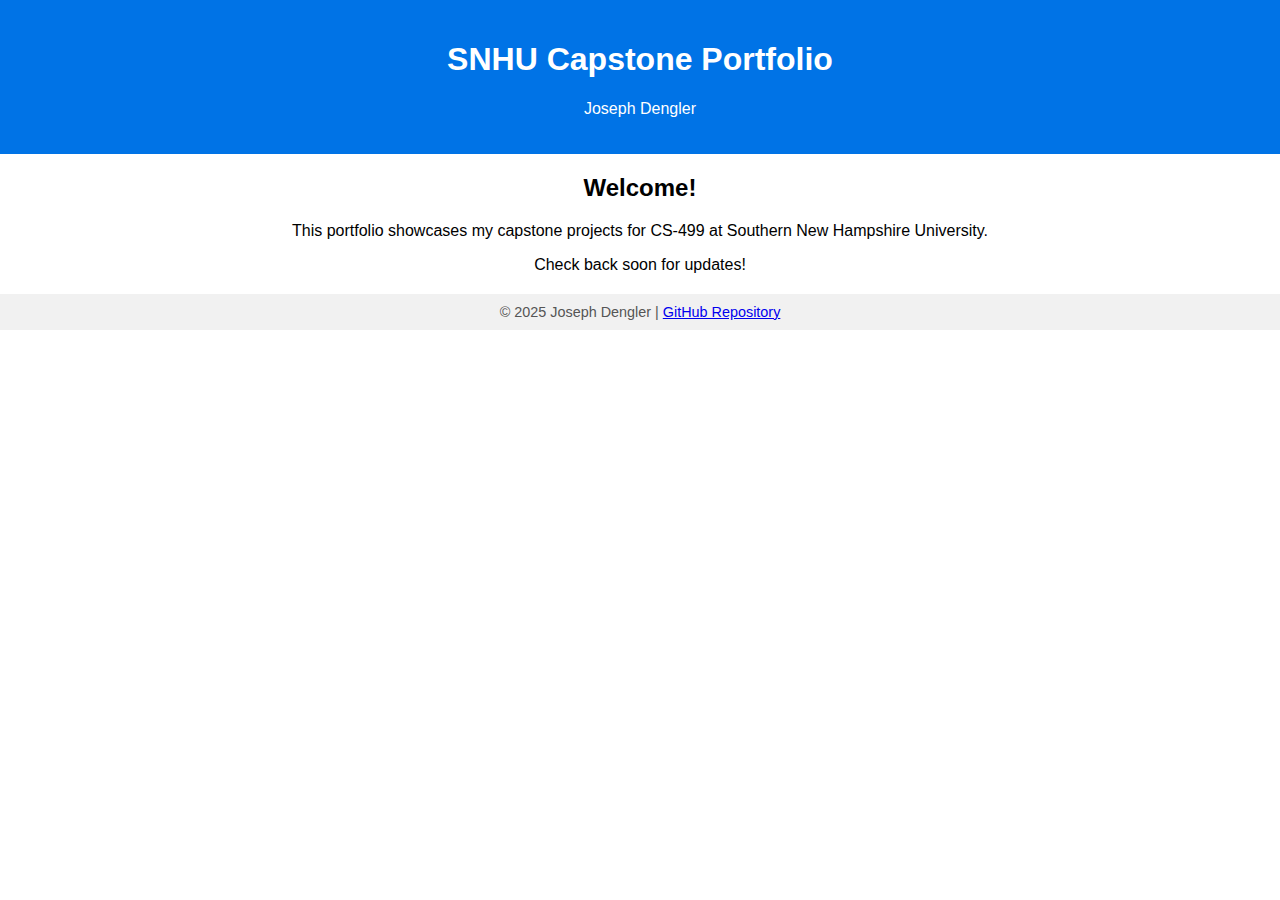
==== index.html @ 86db5633 "Create index.html" ====
<!DOCTYPE html>
<html lang="en">
<head>
  <meta charset="UTF-8">
  <meta name="viewport" content="width=device-width, initial-scale=1.0">
  <title>SNHU Capstone Portfolio</title>
  <style>
    body {
      font-family: Arial, sans-serif;
      text-align: center;
      margin: 0;
      padding: 0;
    }
    header {
      background-color: #0073e6;
      color: white;
      padding: 20px 0;
    }
    section {
      margin: 20px;
    }
    footer {
      background-color: #f1f1f1;
      padding: 10px 0;
      font-size: 0.9em;
      color: #555;
    }
  </style>
</head>
<body>
  <header>
    <h1>SNHU Capstone Portfolio</h1>
    <p>Joseph Dengler</p>
  </header>
  <section>
    <h2>Welcome!</h2>
    <p>This portfolio showcases my capstone projects for CS-499 at Southern New Hampshire University.</p>
    <p>Check back soon for updates!</p>
  </section>
  <footer>
    &copy; 2025 Joseph Dengler | <a href="https://github.com/JPDengler/SNHU-Capstone-Portfolio" target="_blank">GitHub Repository</a>
  </footer>
</body>
</html>
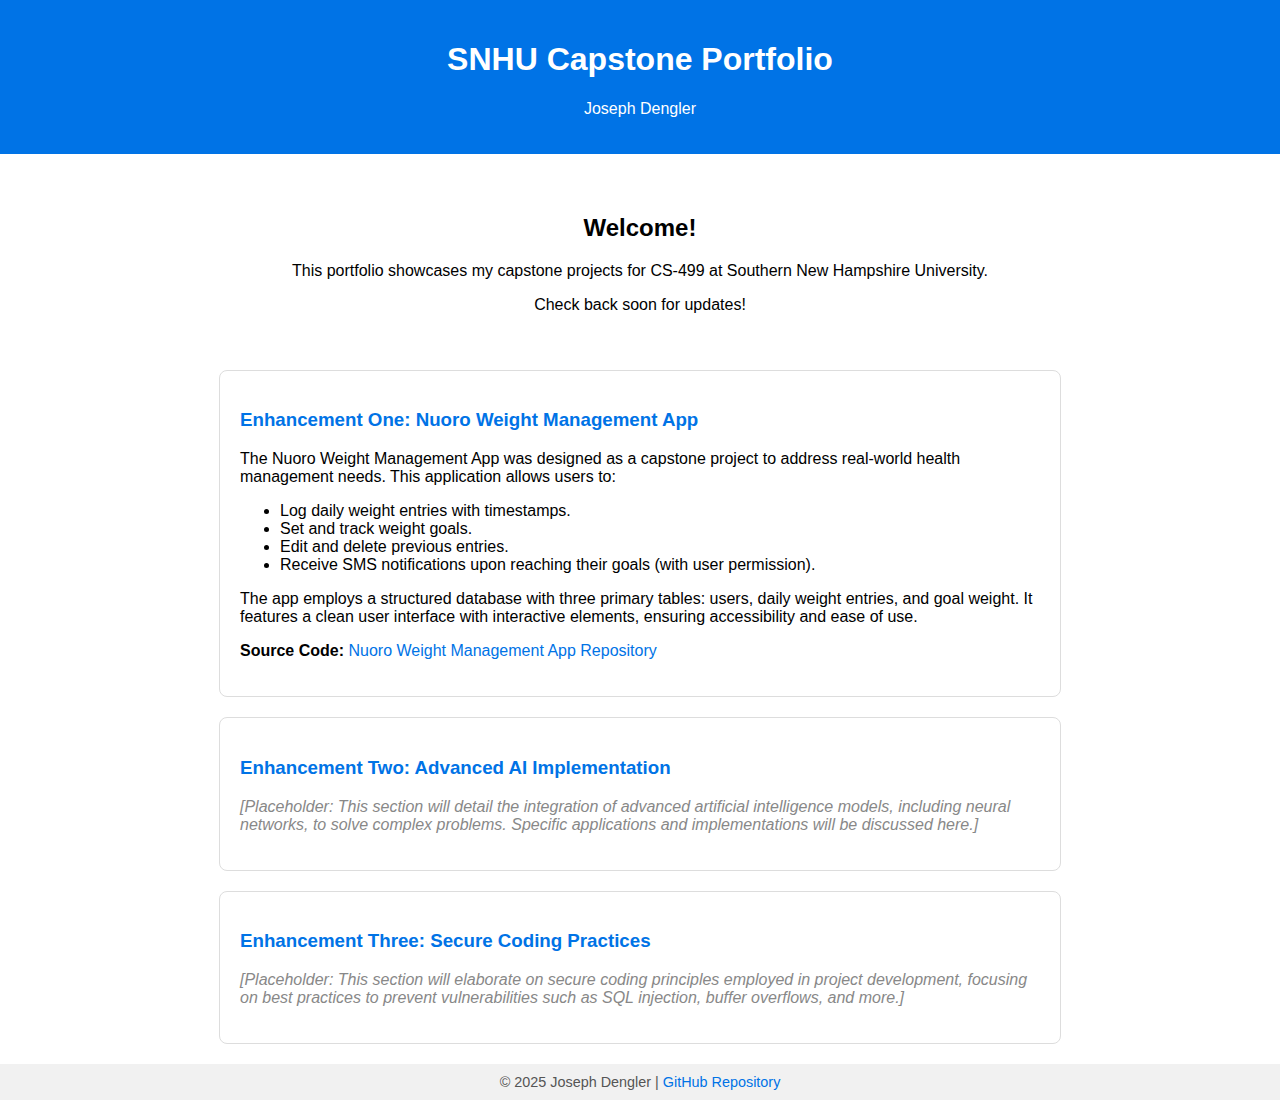
==== commit fe2c5bba: "Update index.html" ====
--- a/index.html
+++ b/index.html
@@ -18,12 +18,35 @@
     }
     section {
       margin: 20px;
+      padding: 20px;
     }
     footer {
       background-color: #f1f1f1;
       padding: 10px 0;
       font-size: 0.9em;
       color: #555;
+    }
+    .enhancement {
+      margin: 20px auto;
+      padding: 20px;
+      border: 1px solid #ddd;
+      border-radius: 8px;
+      max-width: 800px;
+      text-align: left;
+    }
+    .enhancement h3 {
+      color: #0073e6;
+    }
+    .placeholder {
+      color: #888;
+      font-style: italic;
+    }
+    a {
+      color: #0073e6;
+      text-decoration: none;
+    }
+    a:hover {
+      text-decoration: underline;
     }
   </style>
 </head>
@@ -37,6 +60,30 @@
     <p>This portfolio showcases my capstone projects for CS-499 at Southern New Hampshire University.</p>
     <p>Check back soon for updates!</p>
   </section>
+
+  <section class="enhancement">
+    <h3>Enhancement One: Nuoro Weight Management App</h3>
+    <p>The Nuoro Weight Management App was designed as a capstone project to address real-world health management needs. This application allows users to:</p>
+    <ul>
+      <li>Log daily weight entries with timestamps.</li>
+      <li>Set and track weight goals.</li>
+      <li>Edit and delete previous entries.</li>
+      <li>Receive SMS notifications upon reaching their goals (with user permission).</li>
+    </ul>
+    <p>The app employs a structured database with three primary tables: users, daily weight entries, and goal weight. It features a clean user interface with interactive elements, ensuring accessibility and ease of use. </p>
+    <p><strong>Source Code:</strong> <a href="https://github.com/JPDengler/Nuoro-Weight-Management-App" target="_blank">Nuoro Weight Management App Repository</a></p>
+  </section>
+
+  <section class="enhancement">
+    <h3>Enhancement Two: Advanced AI Implementation</h3>
+    <p class="placeholder">[Placeholder: This section will detail the integration of advanced artificial intelligence models, including neural networks, to solve complex problems. Specific applications and implementations will be discussed here.]</p>
+  </section>
+
+  <section class="enhancement">
+    <h3>Enhancement Three: Secure Coding Practices</h3>
+    <p class="placeholder">[Placeholder: This section will elaborate on secure coding principles employed in project development, focusing on best practices to prevent vulnerabilities such as SQL injection, buffer overflows, and more.]</p>
+  </section>
+
   <footer>
     &copy; 2025 Joseph Dengler | <a href="https://github.com/JPDengler/SNHU-Capstone-Portfolio" target="_blank">GitHub Repository</a>
   </footer>
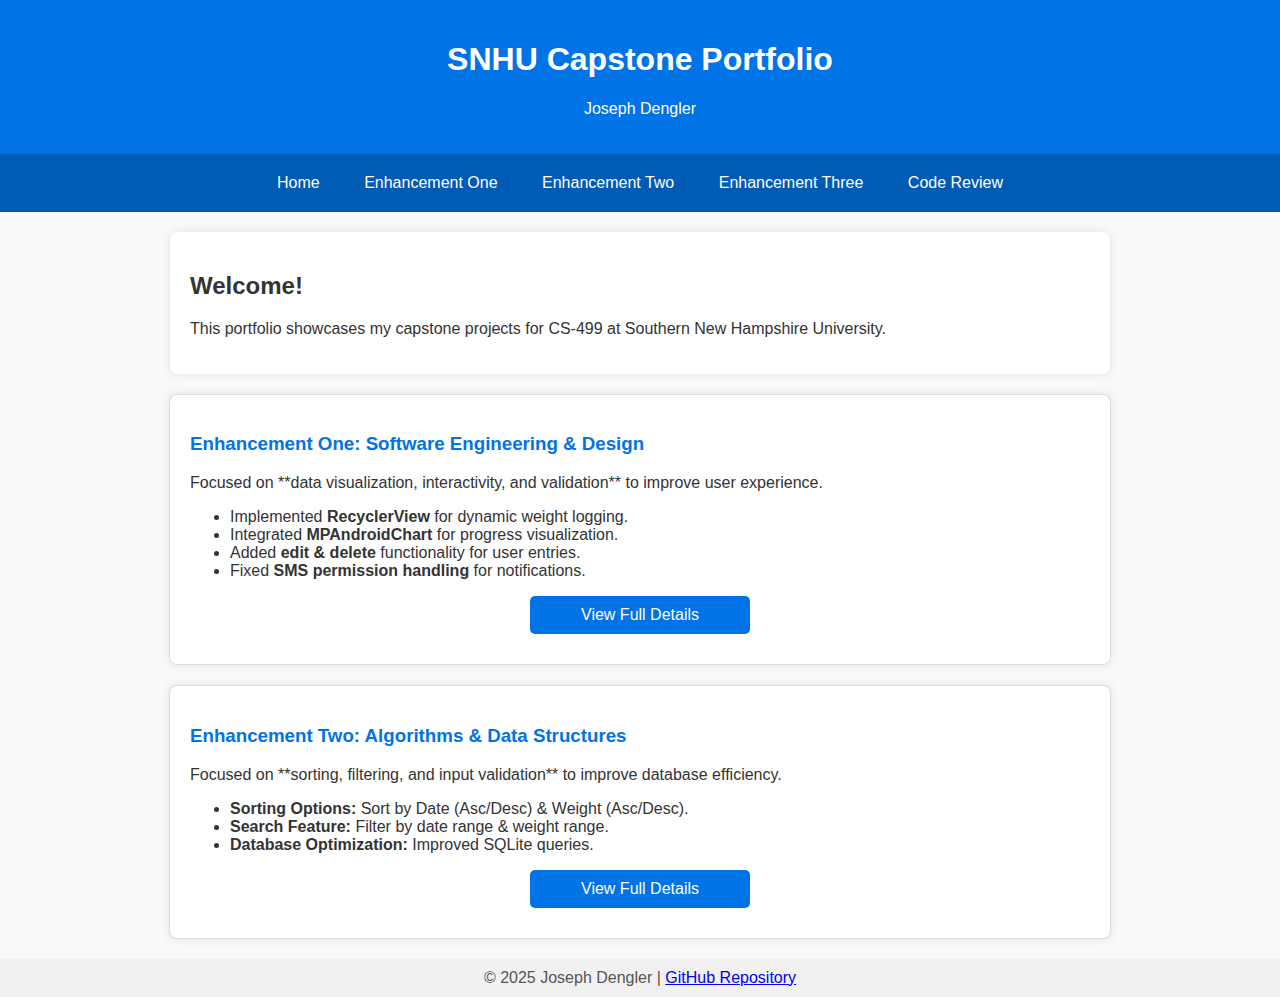
==== commit db0bc282: "Version 2, enhancement two and general improvements" ====
--- a/index.html
+++ b/index.html
@@ -1,91 +1,57 @@
 <!DOCTYPE html>
 <html lang="en">
 <head>
-  <meta charset="UTF-8">
-  <meta name="viewport" content="width=device-width, initial-scale=1.0">
-  <title>SNHU Capstone Portfolio</title>
-  <style>
-    body {
-      font-family: Arial, sans-serif;
-      text-align: center;
-      margin: 0;
-      padding: 0;
-    }
-    header {
-      background-color: #0073e6;
-      color: white;
-      padding: 20px 0;
-    }
-    section {
-      margin: 20px;
-      padding: 20px;
-    }
-    footer {
-      background-color: #f1f1f1;
-      padding: 10px 0;
-      font-size: 0.9em;
-      color: #555;
-    }
-    .enhancement {
-      margin: 20px auto;
-      padding: 20px;
-      border: 1px solid #ddd;
-      border-radius: 8px;
-      max-width: 800px;
-      text-align: left;
-    }
-    .enhancement h3 {
-      color: #0073e6;
-    }
-    .placeholder {
-      color: #888;
-      font-style: italic;
-    }
-    a {
-      color: #0073e6;
-      text-decoration: none;
-    }
-    a:hover {
-      text-decoration: underline;
-    }
-  </style>
+    <meta charset="UTF-8">
+    <meta name="viewport" content="width=device-width, initial-scale=1.0">
+    <title>SNHU Capstone Portfolio</title>
+    <link rel="stylesheet" href="styles.css">
 </head>
 <body>
-  <header>
+
+<header>
     <h1>SNHU Capstone Portfolio</h1>
     <p>Joseph Dengler</p>
-  </header>
-  <section>
+</header>
+
+<nav>
+    <a href="index.html">Home</a>
+    <a href="enhancement-one.html">Enhancement One</a>
+    <a href="enhancement-two.html">Enhancement Two</a>
+    <a href="enhancement-three.html">Enhancement Three</a>
+    <a href="code-review.html">Code Review</a>
+</nav>
+
+<section>
     <h2>Welcome!</h2>
     <p>This portfolio showcases my capstone projects for CS-499 at Southern New Hampshire University.</p>
-    <p>Check back soon for updates!</p>
-  </section>
+</section>
 
-  <section class="enhancement">
-    <h3>Enhancement One: Nuoro Weight Management App</h3>
-    <p>The Nuoro Weight Management App was designed as a capstone project to address real-world health management needs. This application allows users to:</p>
+<section class="enhancement">
+    <h3>Enhancement One: Software Engineering & Design</h3>
+    <p>Focused on **data visualization, interactivity, and validation** to improve user experience.</p>
     <ul>
-      <li>Log daily weight entries with timestamps.</li>
-      <li>Set and track weight goals.</li>
-      <li>Edit and delete previous entries.</li>
-      <li>Receive SMS notifications upon reaching their goals (with user permission).</li>
+        <li>Implemented <strong>RecyclerView</strong> for dynamic weight logging.</li>
+        <li>Integrated <strong>MPAndroidChart</strong> for progress visualization.</li>
+        <li>Added <strong>edit & delete</strong> functionality for user entries.</li>
+        <li>Fixed <strong>SMS permission handling</strong> for notifications.</li>
     </ul>
-    <p>The app employs a structured database with three primary tables: users, daily weight entries, and goal weight. It features a clean user interface with interactive elements, ensuring accessibility and ease of use. </p>
-    <p><strong>Source Code:</strong> <a href="https://github.com/JPDengler/Nuoro-Weight-Management-App" target="_blank">Nuoro Weight Management App Repository</a></p>
-  </section>
+    <a href="enhancement-one.html" class="button">View Full Details</a>
+</section>
 
-  <section class="enhancement">
-    <h3>Enhancement Two: Advanced AI Implementation</h3>
-    <p class="placeholder">[Placeholder: This section will detail the integration of advanced artificial intelligence models, including neural networks, to solve complex problems. Specific applications and implementations will be discussed here.]</p>
-  </section>
+<section class="enhancement">
+    <h3>Enhancement Two: Algorithms & Data Structures</h3>
+    <p>Focused on **sorting, filtering, and input validation** to improve database efficiency.</p>
+    <ul>
+        <li><strong>Sorting Options:</strong> Sort by Date (Asc/Desc) & Weight (Asc/Desc).</li>
+        <li><strong>Search Feature:</strong> Filter by date range & weight range.</li>
+        <li><strong>Database Optimization:</strong> Improved SQLite queries.</li>
+    </ul>
+    <a href="enhancement-two.html" class="button">View Full Details</a>
+</section>
 
-  <section class="enhancement">
-    <h3>Enhancement Three: Secure Coding Practices</h3>
-    <p class="placeholder">[Placeholder: This section will elaborate on secure coding principles employed in project development, focusing on best practices to prevent vulnerabilities such as SQL injection, buffer overflows, and more.]</p>
-  </section>
+<footer>
+    &copy; 2025 Joseph Dengler | <a href="https://github.com/JPDengler/SNHU-Capstone-Portfolio" target="_blank">GitHub Repository</a>
+</footer>
 
-  <footer>
-    &copy; 2025 Joseph Dengler | <a href="https://github.com/JPDengler/SNHU-Capstone-Portfolio" target="_blank">GitHub Repository</a>
-  </footer>
 </body>
 </html>
--- a/styles.css
+++ b/styles.css
@@ -0,0 +1,82 @@
+/* General Styling */
+body {
+    font-family: Arial, sans-serif;
+    margin: 0;
+    padding: 0;
+    background-color: #f8f9fa;
+    color: #333;
+}
+
+/* Header */
+header {
+    background-color: #0073e6;
+    color: white;
+    padding: 20px;
+    text-align: center;
+}
+
+/* Navigation Bar */
+nav {
+    background-color: #005bb5;
+    padding: 10px;
+    text-align: center;
+}
+
+nav a {
+    color: white;
+    text-decoration: none;
+    padding: 10px 20px;
+    display: inline-block;
+}
+
+nav a:hover {
+    background-color: #003d80;
+}
+
+/* Section Styling */
+section {
+    max-width: 900px;
+    margin: 20px auto;
+    padding: 20px;
+    background: white;
+    border-radius: 8px;
+    box-shadow: 0px 0px 10px rgba(0, 0, 0, 0.1);
+}
+
+/* Enhancement Cards */
+.enhancement {
+    margin-bottom: 20px;
+    padding: 20px;
+    border: 1px solid #ddd;
+    border-radius: 8px;
+}
+
+.enhancement h3 {
+    color: #0073e6;
+}
+
+/* Buttons */
+.button {
+    display: block;
+    width: 200px;
+    margin: 10px auto;
+    padding: 10px;
+    text-align: center;
+    background-color: #0073e6;
+    color: white;
+    text-decoration: none;
+    border-radius: 5px;
+}
+
+.button:hover {
+    background-color: #005bb5;
+}
+
+/* Footer */
+footer {
+    text-align: center;
+    padding: 10px;
+    background-color: #f1f1f1;
+    color: #555;
+    margin-top: 20px;
+}
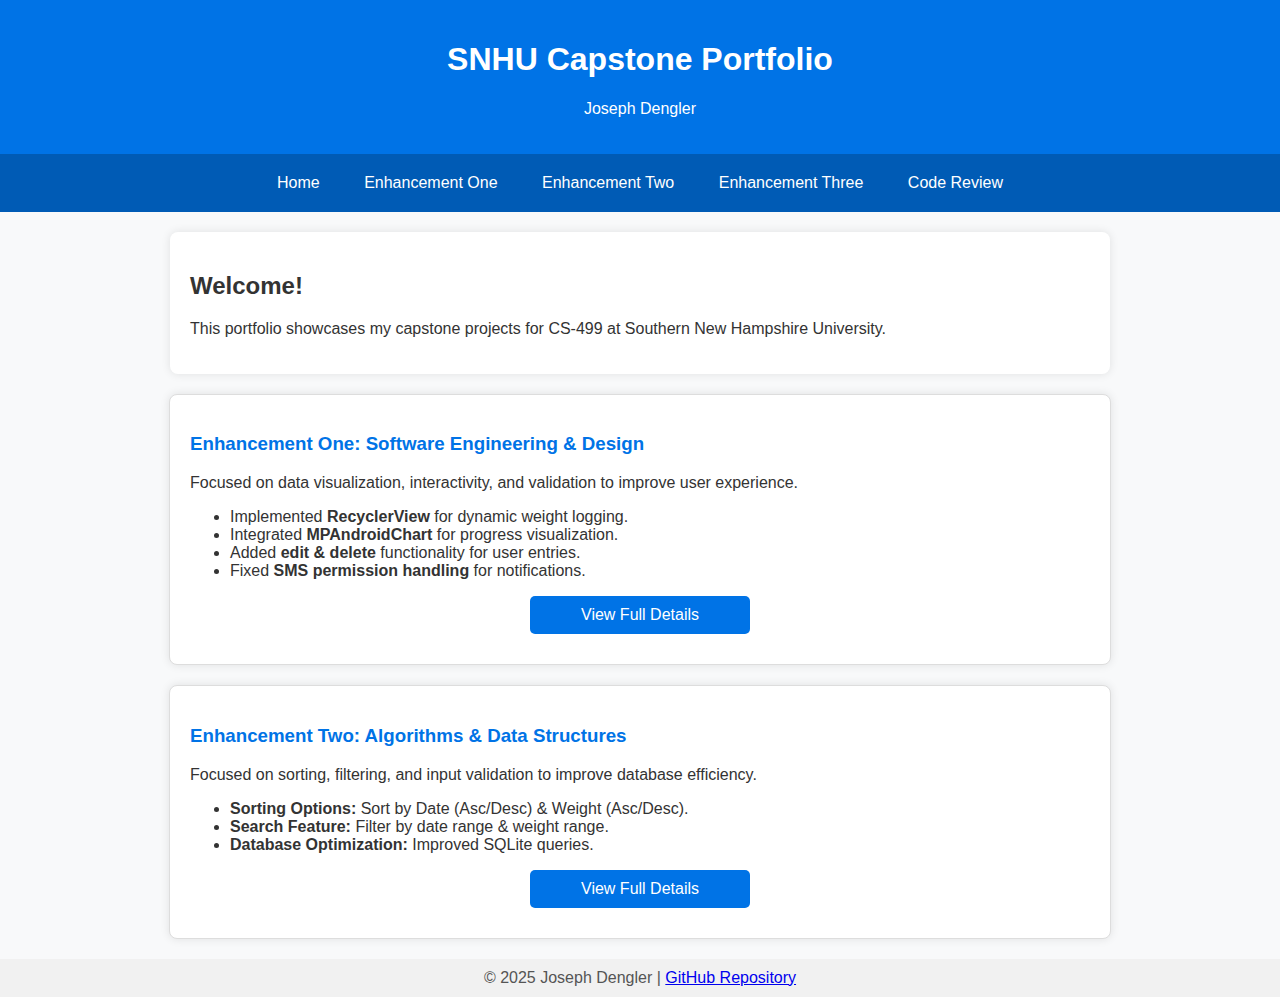
==== commit 9c71df55: "Update index.html" ====
--- a/index.html
+++ b/index.html
@@ -28,7 +28,7 @@
 
 <section class="enhancement">
     <h3>Enhancement One: Software Engineering & Design</h3>
-    <p>Focused on **data visualization, interactivity, and validation** to improve user experience.</p>
+    <p>Focused on data visualization, interactivity, and validation to improve user experience.</p>
     <ul>
         <li>Implemented <strong>RecyclerView</strong> for dynamic weight logging.</li>
         <li>Integrated <strong>MPAndroidChart</strong> for progress visualization.</li>
@@ -40,7 +40,7 @@
 
 <section class="enhancement">
     <h3>Enhancement Two: Algorithms & Data Structures</h3>
-    <p>Focused on **sorting, filtering, and input validation** to improve database efficiency.</p>
+    <p>Focused on sorting, filtering, and input validation to improve database efficiency.</p>
     <ul>
         <li><strong>Sorting Options:</strong> Sort by Date (Asc/Desc) & Weight (Asc/Desc).</li>
         <li><strong>Search Feature:</strong> Filter by date range & weight range.</li>
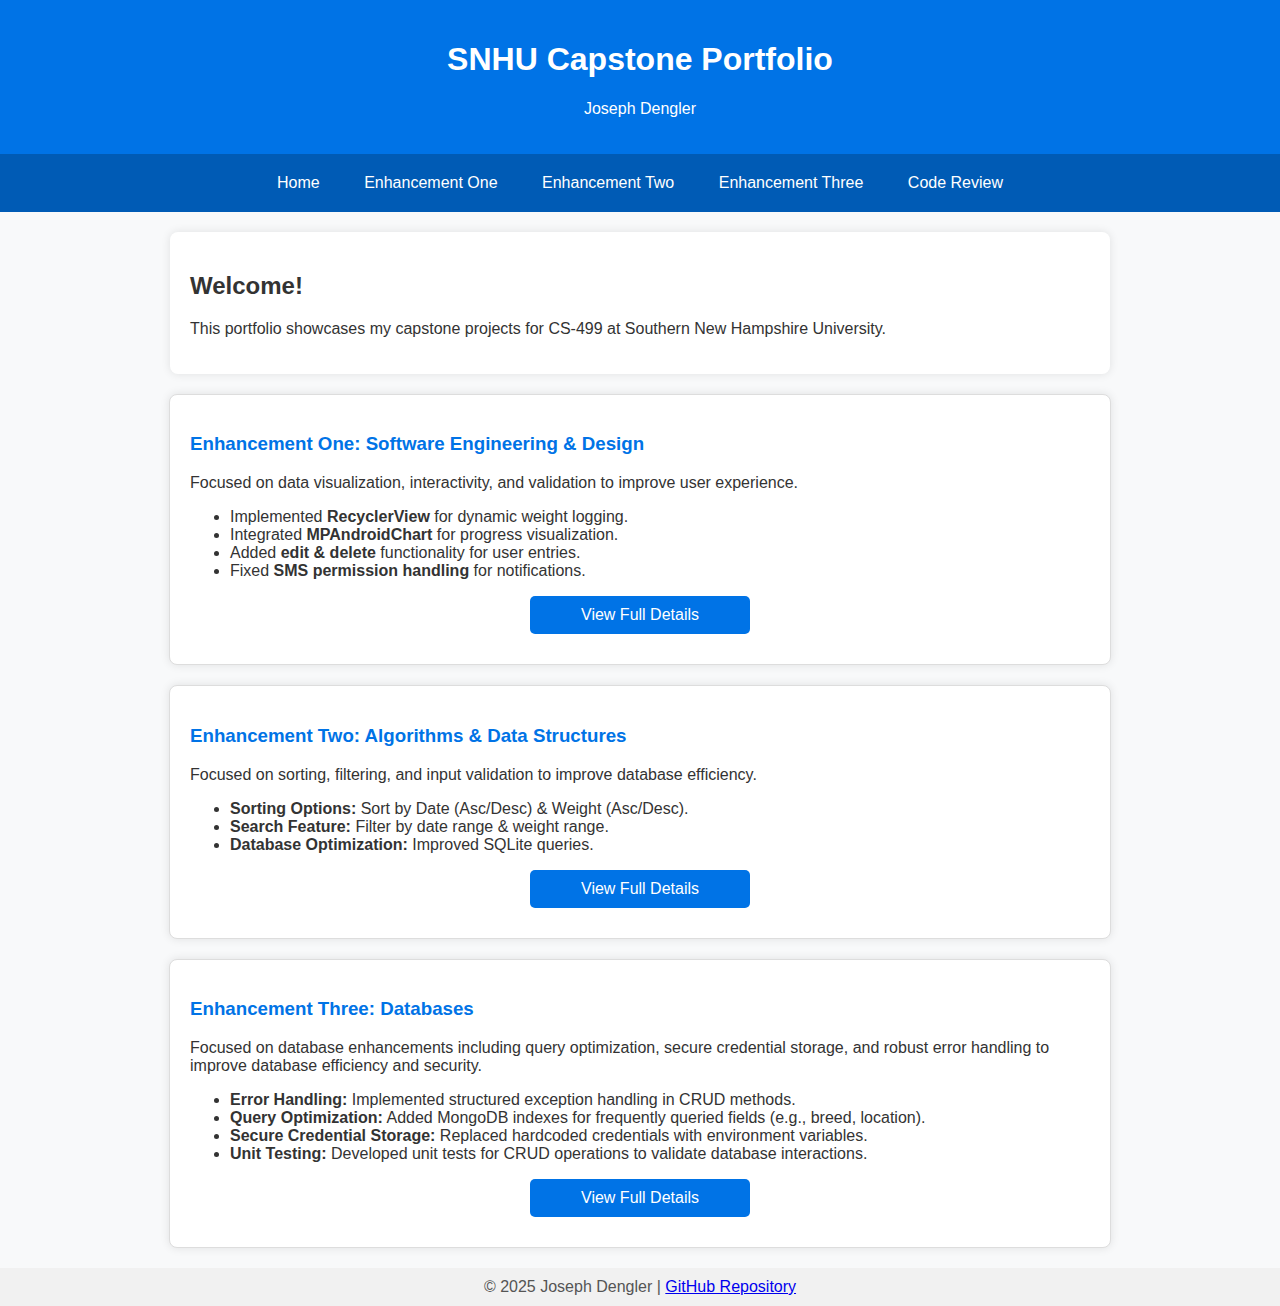
==== commit 435ae338: "Update index.html" ====
--- a/index.html
+++ b/index.html
@@ -49,6 +49,20 @@
     <a href="enhancement-two.html" class="button">View Full Details</a>
 </section>
 
+<section class="enhancement">
+        <h3>Enhancement Three: Databases</h3>
+    </div>
+    <p>Focused on database enhancements including query optimization, secure credential storage, and robust error handling to improve database efficiency and security.</p>
+    <ul>
+        <li><strong>Error Handling:</strong> Implemented structured exception handling in CRUD methods.</li>
+        <li><strong>Query Optimization:</strong> Added MongoDB indexes for frequently queried fields (e.g., breed, location).</li>
+        <li><strong>Secure Credential Storage:</strong> Replaced hardcoded credentials with environment variables.</li>
+        <li><strong>Unit Testing:</strong> Developed unit tests for CRUD operations to validate database interactions.</li>
+    </ul>
+    <a href="enhancement-three.html" class="button">View Full Details</a>
+</section>
+
+
 <footer>
     &copy; 2025 Joseph Dengler | <a href="https://github.com/JPDengler/SNHU-Capstone-Portfolio" target="_blank">GitHub Repository</a>
 </footer>
--- a/styles.css
+++ b/styles.css
@@ -80,3 +80,59 @@
     color: #555;
     margin-top: 20px;
 }
+
+/* Screenshot Grid */
+.screenshot-container {
+    display: grid;
+    grid-template-columns: repeat(2, 1fr); 
+    gap: 20px; 
+    justify-items: center; 
+    align-items: start; 
+    margin: 20px 0; 
+}
+
+.screenshot-container figure {
+    text-align: center; 
+    margin: 0; 
+}
+
+.screenshot-container img {
+    max-width: 90%; 
+    height: auto; 
+    border: 1px solid #ddd; 
+    border-radius: 5px; 
+    box-shadow: 2px 2px 6px rgba(0, 0, 0, 0.2); 
+}
+
+.screenshot-container figcaption {
+    font-weight: bold; 
+    font-size: 1.1em; 
+    margin-top: 10px; 
+}
+
+.header-with-button {
+    display: flex;
+    justify-content: space-between;
+    align-items: center;
+    margin-bottom: 10px;
+}
+
+.header-with-button h2 {
+    margin: 0;
+    font-size: 1.5em;
+}
+
+.repo-button {
+    text-decoration: none;
+    padding: 8px 12px;
+    background-color: #0073e6;
+    color: white;
+    font-size: 0.9em;
+    border-radius: 5px;
+    box-shadow: 0 2px 5px rgba(0, 0, 0, 0.1);
+    transition: background-color 0.3s;
+}
+
+.repo-button:hover {
+    background-color: #005bb5;
+}
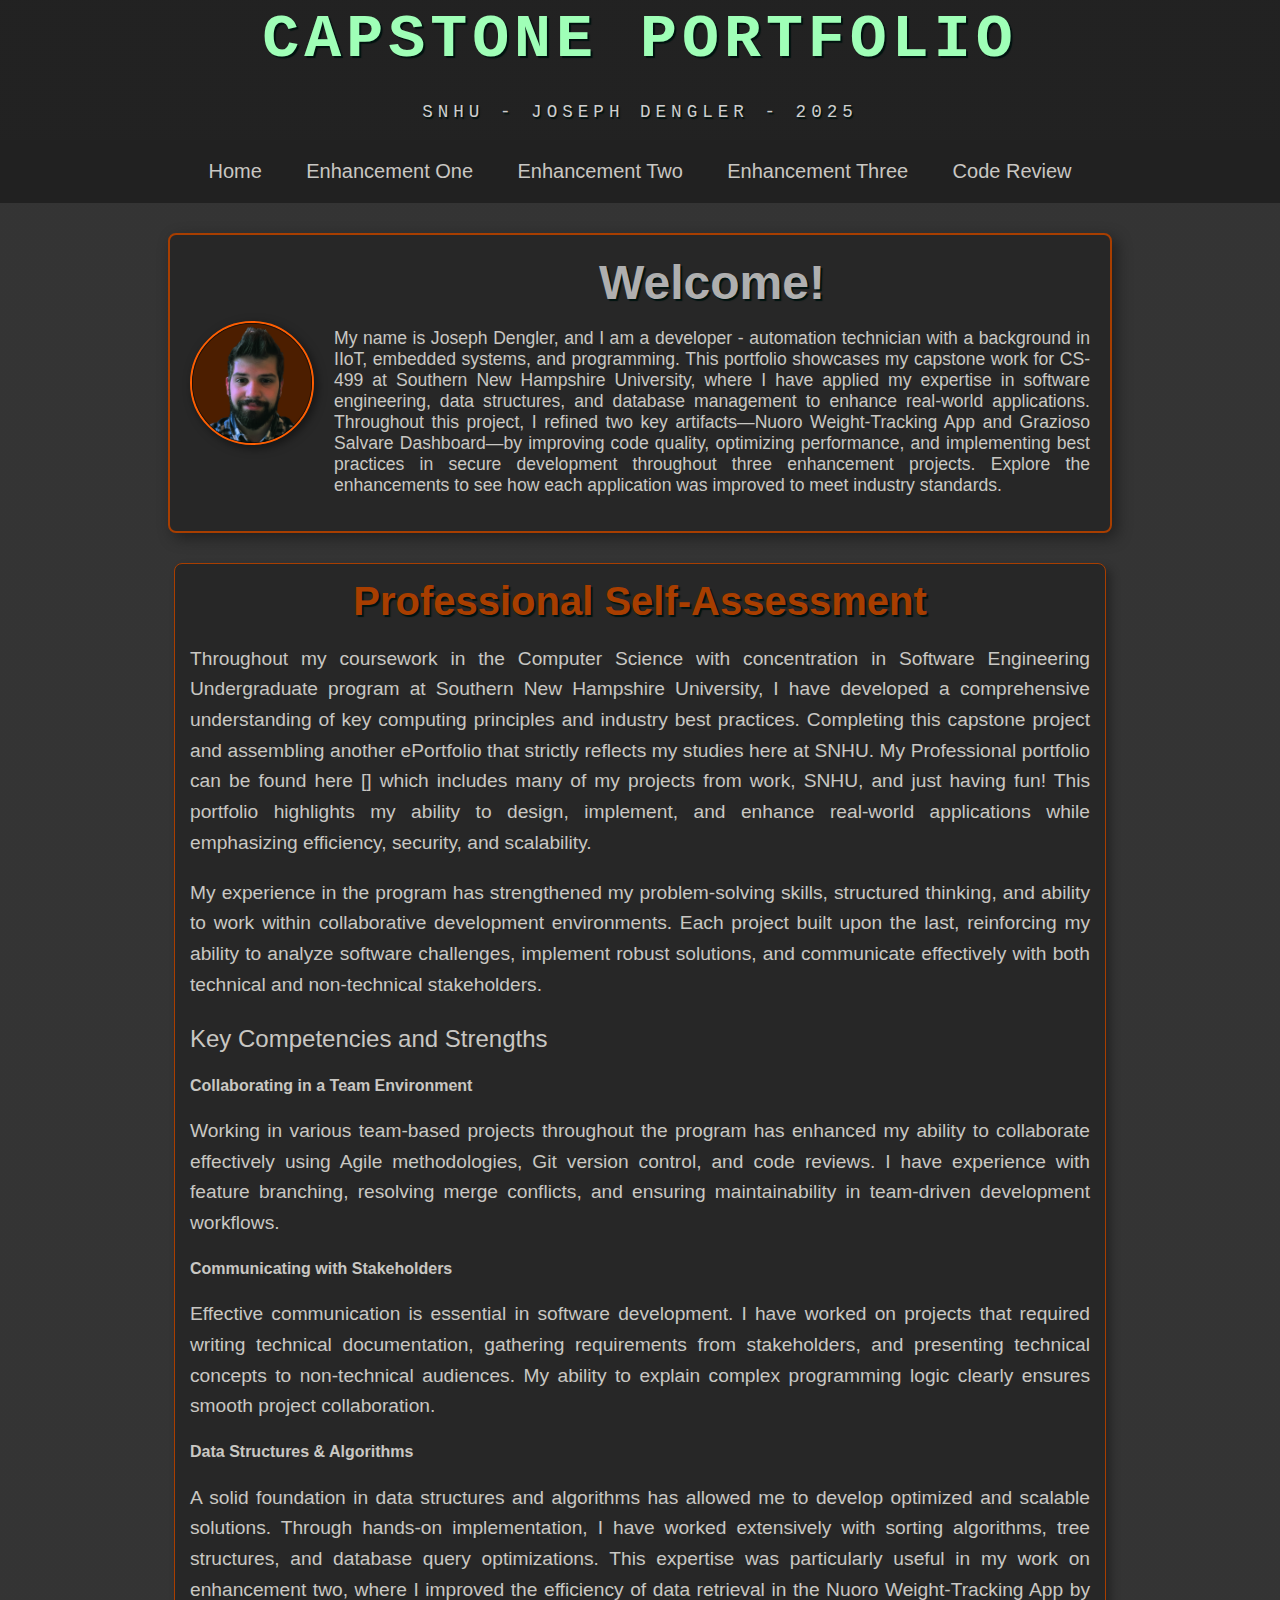
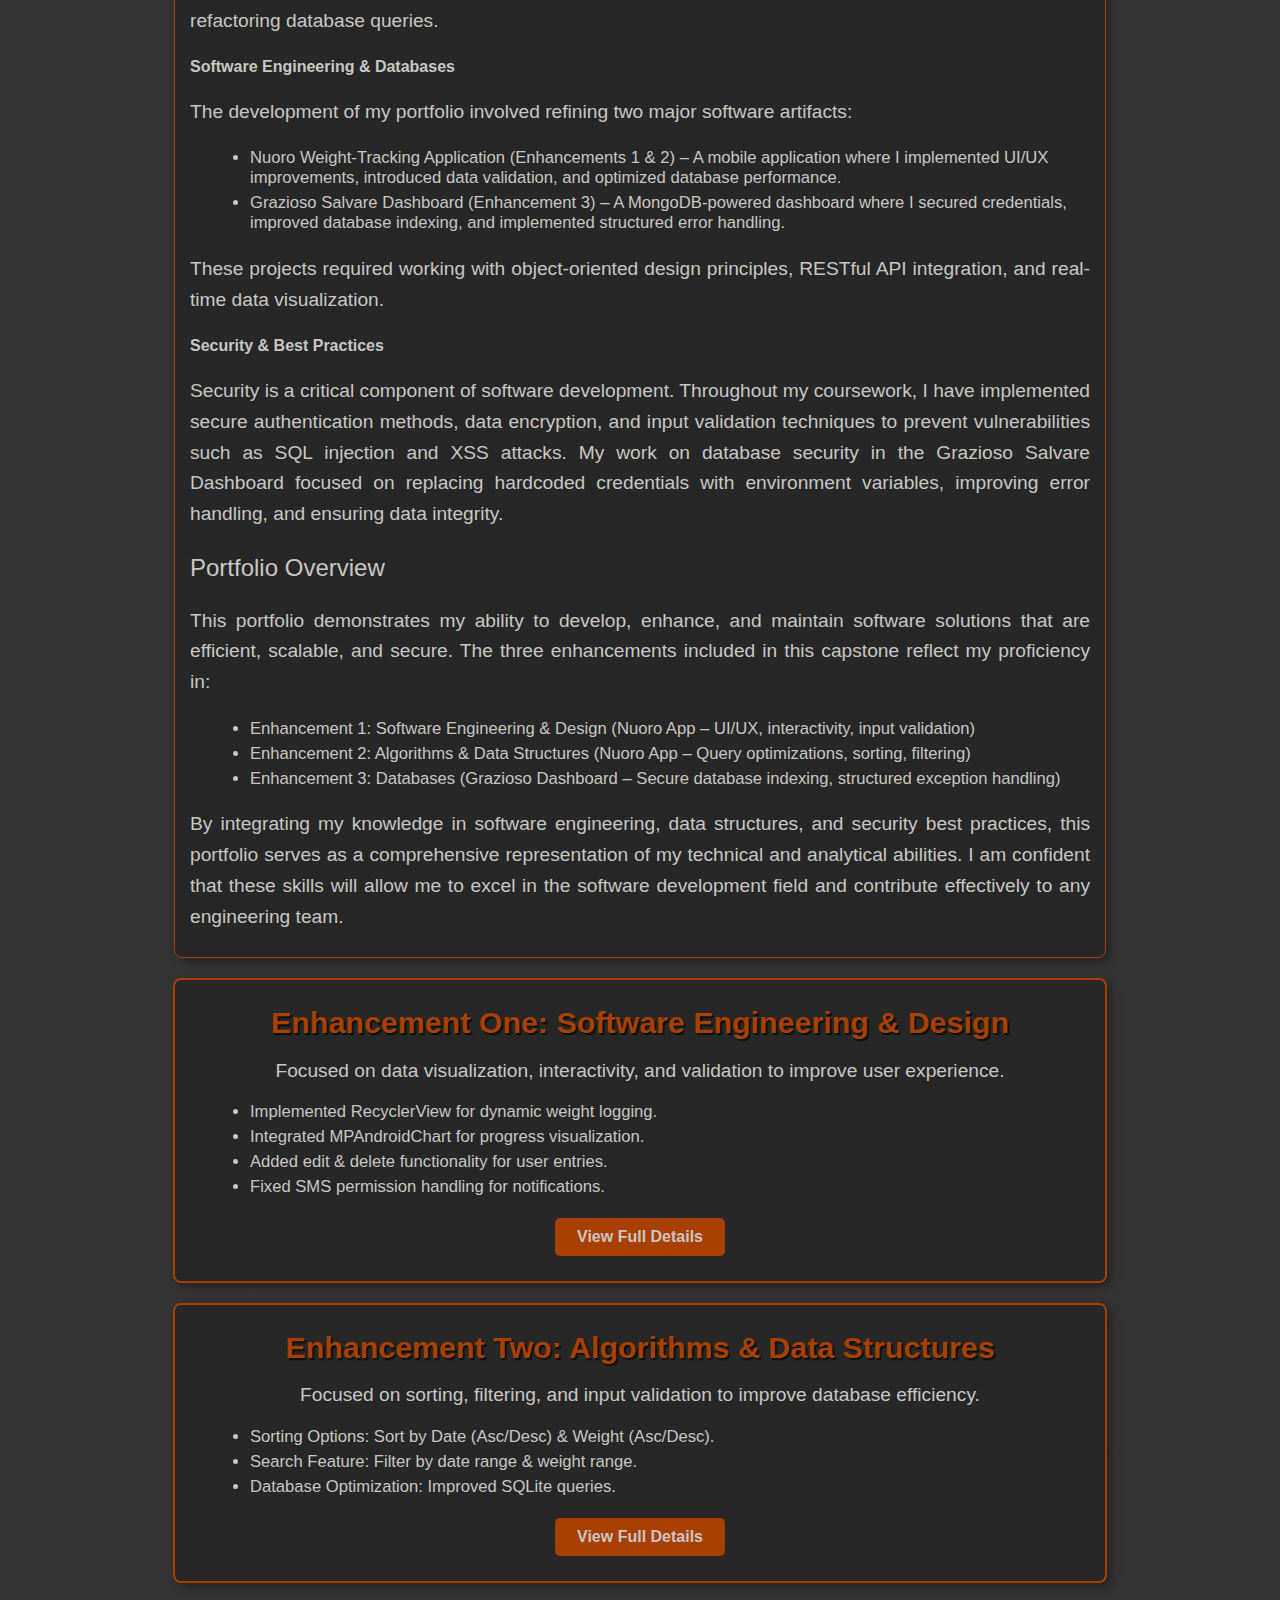
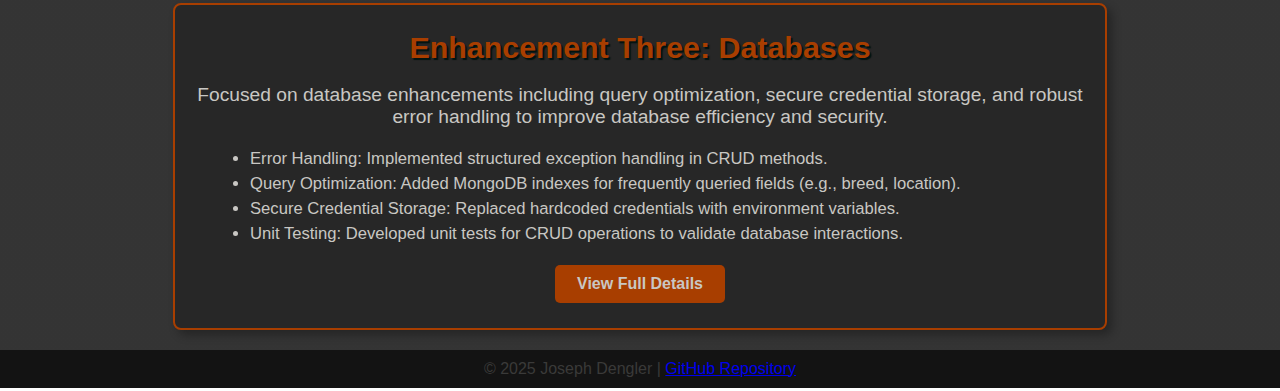
==== commit bf677d53: "v1.0" ====
--- a/index.html
+++ b/index.html
@@ -9,8 +9,8 @@
 <body>
 
 <header>
-    <h1>SNHU Capstone Portfolio</h1>
-    <p>Joseph Dengler</p>
+    <h1>Capstone Portfolio</h1>
+    <p>SNHU - Joseph Dengler - 2025</p>
 </header>
 
 <nav>
@@ -21,19 +21,119 @@
     <a href="code-review.html">Code Review</a>
 </nav>
 
-<section>
-    <h2>Welcome!</h2>
-    <p>This portfolio showcases my capstone projects for CS-499 at Southern New Hampshire University.</p>
+<section class="welcome-section">
+    <div class="welcome-container">
+        <img src="images/profile-pic.png" alt="Joseph Dengler" class="profile-pic">
+        <div class="welcome-text">
+            <h2>Welcome!</h2>
+            <p>
+                My name is Joseph Dengler, and I am a developer - automation technician with a background in IIoT, embedded 
+                systems, and programming. This portfolio showcases my capstone work for CS-499 at Southern New Hampshire University, 
+                where I have applied my expertise in software engineering, data structures, and database management to enhance 
+                real-world applications. Throughout this project, I refined two key artifacts—Nuoro Weight-Tracking App and 
+                Grazioso Salvare Dashboard—by improving code quality, optimizing performance, and implementing 
+                best practices in secure development throughout three enhancement projects. Explore the enhancements to see how 
+                each application was improved to meet industry standards.
+            </p>
+        </div>
+    </div>
 </section>
+
+<section class="self-assessment">
+    <h2>Professional Self-Assessment</h2>
+
+    <p>
+        Throughout my coursework in the Computer Science with concentration in Software Engineering Undergraduate program at 
+        Southern New Hampshire University, I have developed a comprehensive understanding of key computing principles and 
+        industry best practices. Completing this capstone project and assembling another ePortfolio that strictly reflects 
+        my studies here at SNHU. My Professional portfolio can be found here [] which includes many of my projects from work,
+        SNHU, and just having fun! This portfolio highlights my ability to design, implement, and enhance real-world applications 
+        while emphasizing efficiency, security, and scalability.
+    </p>
+
+    <p>
+        My experience in the program has strengthened my problem-solving skills, structured thinking, and ability to 
+        work within collaborative development environments. Each project built upon the last, reinforcing my ability to 
+        analyze software challenges, implement robust solutions, and communicate effectively with both technical and 
+        non-technical stakeholders.
+    </p>
+
+    <h3>Key Competencies and Strengths</h3>
+
+    <h4>Collaborating in a Team Environment</h4>
+    <p>
+        Working in various team-based projects throughout the program has enhanced my ability to collaborate effectively 
+        using Agile methodologies, Git version control, and code reviews. I have experience with feature branching, 
+        resolving merge conflicts, and ensuring maintainability in team-driven development workflows.
+    </p>
+
+    <h4>Communicating with Stakeholders</h4>
+    <p>
+        Effective communication is essential in software development. I have worked on projects that required 
+        writing technical documentation, gathering requirements from stakeholders, and presenting technical concepts 
+        to non-technical audiences. My ability to explain complex programming logic clearly ensures smooth project 
+        collaboration.
+    </p>
+
+    <h4>Data Structures & Algorithms</h4>
+    <p>
+        A solid foundation in data structures and algorithms has allowed me to develop optimized and scalable solutions. 
+        Through hands-on implementation, I have worked extensively with sorting algorithms, tree structures, and database 
+        query optimizations. This expertise was particularly useful in my work on enhancement two, where I improved the 
+        efficiency of data retrieval in the Nuoro Weight-Tracking App by refactoring database queries.
+    </p>
+
+    <h4>Software Engineering & Databases</h4>
+    <p>
+        The development of my portfolio involved refining two major software artifacts: 
+    </p>
+    <ul>
+        <li>Nuoro Weight-Tracking Application (Enhancements 1 & 2) – A mobile application where I 
+            implemented UI/UX improvements, introduced data validation, and optimized database performance.</li>
+        <li>Grazioso Salvare Dashboard (Enhancement 3) – A MongoDB-powered dashboard where I 
+            secured credentials, improved database indexing, and implemented structured error handling.</li>
+    </ul>
+    <p>
+        These projects required working with object-oriented design principles, RESTful API integration, and real-time 
+        data visualization.
+    </p>
+
+    <h4>Security & Best Practices</h4>
+    <p>
+        Security is a critical component of software development. Throughout my coursework, I have implemented secure 
+        authentication methods, data encryption, and input validation techniques to prevent vulnerabilities such as 
+        SQL injection and XSS attacks. My work on database security in the Grazioso Salvare Dashboard focused on 
+        replacing hardcoded credentials with environment variables, improving error handling, and ensuring data integrity.
+    </p>
+
+    <h3>Portfolio Overview</h3>
+    <p>
+        This portfolio demonstrates my ability to develop, enhance, and maintain software solutions that are efficient, 
+        scalable, and secure. The three enhancements included in this capstone reflect my proficiency in:
+    </p>
+    <ul>
+        <li>Enhancement 1: Software Engineering & Design (Nuoro App – UI/UX, interactivity, input validation)</li>
+        <li>Enhancement 2: Algorithms & Data Structures (Nuoro App – Query optimizations, sorting, filtering)</li>
+        <li>Enhancement 3: Databases (Grazioso Dashboard – Secure database indexing, structured exception handling)</li>
+    </ul>
+
+    <p>
+        By integrating my knowledge in software engineering, data structures, and security best practices, 
+        this portfolio serves as a comprehensive representation of my technical and analytical abilities. 
+        I am confident that these skills will allow me to excel in the software development field and 
+        contribute effectively to any engineering team.
+    </p>
+</section>
+
 
 <section class="enhancement">
     <h3>Enhancement One: Software Engineering & Design</h3>
     <p>Focused on data visualization, interactivity, and validation to improve user experience.</p>
     <ul>
-        <li>Implemented <strong>RecyclerView</strong> for dynamic weight logging.</li>
-        <li>Integrated <strong>MPAndroidChart</strong> for progress visualization.</li>
-        <li>Added <strong>edit & delete</strong> functionality for user entries.</li>
-        <li>Fixed <strong>SMS permission handling</strong> for notifications.</li>
+        <li>Implemented RecyclerView for dynamic weight logging.</li>
+        <li>Integrated MPAndroidChart for progress visualization.</li>
+        <li>Added edit & delete functionality for user entries.</li>
+        <li>Fixed SMS permission handling for notifications.</li>
     </ul>
     <a href="enhancement-one.html" class="button">View Full Details</a>
 </section>
@@ -42,9 +142,9 @@
     <h3>Enhancement Two: Algorithms & Data Structures</h3>
     <p>Focused on sorting, filtering, and input validation to improve database efficiency.</p>
     <ul>
-        <li><strong>Sorting Options:</strong> Sort by Date (Asc/Desc) & Weight (Asc/Desc).</li>
-        <li><strong>Search Feature:</strong> Filter by date range & weight range.</li>
-        <li><strong>Database Optimization:</strong> Improved SQLite queries.</li>
+        <li>Sorting Options: Sort by Date (Asc/Desc) & Weight (Asc/Desc).</li>
+        <li>Search Feature: Filter by date range & weight range.</li>
+        <li>Database Optimization: Improved SQLite queries.</li>
     </ul>
     <a href="enhancement-two.html" class="button">View Full Details</a>
 </section>
@@ -54,10 +154,10 @@
     </div>
     <p>Focused on database enhancements including query optimization, secure credential storage, and robust error handling to improve database efficiency and security.</p>
     <ul>
-        <li><strong>Error Handling:</strong> Implemented structured exception handling in CRUD methods.</li>
-        <li><strong>Query Optimization:</strong> Added MongoDB indexes for frequently queried fields (e.g., breed, location).</li>
-        <li><strong>Secure Credential Storage:</strong> Replaced hardcoded credentials with environment variables.</li>
-        <li><strong>Unit Testing:</strong> Developed unit tests for CRUD operations to validate database interactions.</li>
+        <li>Error Handling: Implemented structured exception handling in CRUD methods.</li>
+        <li>Query Optimization: Added MongoDB indexes for frequently queried fields (e.g., breed, location).</li>
+        <li>Secure Credential Storage: Replaced hardcoded credentials with environment variables.</li>
+        <li>Unit Testing: Developed unit tests for CRUD operations to validate database interactions.</li>
     </ul>
     <a href="enhancement-three.html" class="button">View Full Details</a>
 </section>
--- a/styles.css
+++ b/styles.css
@@ -3,113 +3,265 @@
     font-family: Arial, sans-serif;
     margin: 0;
     padding: 0;
-    background-color: #f8f9fa;
-    color: #333;
+    background: linear-gradient(to bottom, #202020e8, #202020e8);
+    color: #c9c7c3; 
 }
 
 /* Header */
 header {
-    background-color: #0073e6;
-    color: white;
-    padding: 20px;
-    text-align: center;
+    background: linear-gradient(to bottom, #202020e8, #202020e8); 
+    color: #a83e00;
+    padding: 5px;
+    text-align: center;
+    font-size: 1.1em;
+    font-family: "BazarMedium", "OCR A Std", monospace;
+    text-transform: uppercase;
+    letter-spacing: 5px;
+    transition: all 0.3s ease-in-out;
+}
+
+header:hover {
+    color: #9fffb7; 
+    transition: text-shadow 0.3s ease-in-out, color 0.3s ease-in-out;
+}
+
+
+header p {
+    color: #cecece;
+    text-shadow: 1.5px 1.5px 1px #001310;
+    margin-top: -1%;
+    margin-bottom: 1%;
+}
+
+/* Specific section headers */
+section h2 {
+    color: #a83e00;
+    text-shadow: 2px 2px 1px #001310;
+    font-size: 2.5em;
+    text-align: center;
+    margin-bottom: 15px;
+    margin-top: .5px;
+}
+
+h1 {
+    margin-top: -.5px;
+    font-size: 3.5em; 
+    font-weight: bold;
+    text-shadow: 2px 2px 1px #001310;
+}
+
+h2 {
+    margin-top: -.5px;
+    font-size: 2em; 
+    font-weight: bold;
+    margin-bottom: 10px;
+}
+
+h3 {
+    font-size: 1.5em; 
+    font-weight: normal;
+}
+
+ul {
+    font-size: .8em;
+    list-style-type: disc;
+    margin-left: 20px;
+}
+
+ul ul {
+    list-style-type: circle;
+    margin-left: 30px;
+    font-size: .8em;
+}
+
+li {
+    font-size: .8em;
+    margin-bottom: 5px;
+}
+
+section p {
+    color: #c9c7c3; 
+    font-size: 1.2em;
+    text-align: center;
+    margin-bottom: 15px;
+}
+
+section ul {
+    color: #c9c7c3; 
+    font-size: 1.3em;
+}
+
+.pdf-container {
+    display: flex;
+    justify-content: center;
+    align-items: center;
+    width: 100%;
+    max-width: 1200px;
+    margin: 0 auto;
+    filter: invert(1) hue-rotate(180deg); /* Inverts colors for dark mode */
+}
+
+section figure {
+    text-align: center;
+    color: #a83e00; 
+    font-weight: bolder;
+}
+
+.pdf-viewer {
+    width: 100%;
+    height: 700px;
+    border: none;
+    display: block; 
+    padding: 0;
+    margin: 0;
 }
 
 /* Navigation Bar */
 nav {
-    background-color: #005bb5;
+    background-color: #202020e8;
     padding: 10px;
     text-align: center;
 }
 
 nav a {
-    color: white;
+    color: #c9c7c3;
+    font-size: 125%;
     text-decoration: none;
     padding: 10px 20px;
     display: inline-block;
+    border-radius: 5px;
+    transition: background-color 0.3s ease;
 }
 
 nav a:hover {
-    background-color: #003d80;
+    background-color: #a83e00;
+    color: #3a3939;
 }
 
 /* Section Styling */
 section {
     max-width: 900px;
     margin: 20px auto;
-    padding: 20px;
-    background: white;
+    padding: 15px;
+    background: #272727; 
+    border: 1px solid #a83e00;
     border-radius: 8px;
-    box-shadow: 0px 0px 10px rgba(0, 0, 0, 0.1);
+    box-shadow: 5px 5px 10px rgba(0, 0, 0, 0.3);
+    color: #c9c7c3;
 }
 
 /* Enhancement Cards */
 .enhancement {
     margin-bottom: 20px;
-    padding: 20px;
-    border: 1px solid #ddd;
+    padding: 15px;
+    border: 2px solid #a83e00; 
     border-radius: 8px;
-}
-
-.enhancement h3 {
-    color: #0073e6;
+    background-color: #272727;
+    color: #c9c7c3;
+}
+
+.enhancement h3, .section-header {
+    color: #a83e00; 
+    font-size: 1.9em;
+    font-weight: bold;
+    text-align: center;
+    margin-top: 10px;
+    margin-bottom: 10px;
+    text-shadow: 2px 2px 1px #001310;
 }
 
 /* Buttons */
 .button {
     display: block;
-    width: 200px;
+    width: 150px;
+    font-weight: bold;
     margin: 10px auto;
     padding: 10px;
     text-align: center;
-    background-color: #0073e6;
-    color: white;
+    background-color: #a83e00; 
+    color: #c9c7c3; 
     text-decoration: none;
     border-radius: 5px;
+    transition: background-color 0.3s ease;
 }
 
 .button:hover {
-    background-color: #005bb5;
+    background-color: #c9c7c3; 
+    color: #a83e00; 
 }
 
 /* Footer */
 footer {
     text-align: center;
     padding: 10px;
-    background-color: #f1f1f1;
-    color: #555;
+    background-color: #131313; 
+    color: #3a3a39; 
     margin-top: 20px;
 }
 
 /* Screenshot Grid */
 .screenshot-container {
     display: grid;
-    grid-template-columns: repeat(2, 1fr); 
-    gap: 20px; 
-    justify-items: center; 
-    align-items: start; 
-    margin: 20px 0; 
-}
-
-.screenshot-container figure {
-    text-align: center; 
-    margin: 0; 
+    grid-template-columns: repeat(auto-fit, minmax(300px, 1fr));
+    gap: 20px;
+    margin: 20px 0;
+    justify-items: center;
 }
 
 .screenshot-container img {
-    max-width: 90%; 
-    height: auto; 
-    border: 1px solid #ddd; 
-    border-radius: 5px; 
-    box-shadow: 2px 2px 6px rgba(0, 0, 0, 0.2); 
-}
-
-.screenshot-container figcaption {
-    font-weight: bold; 
-    font-size: 1.1em; 
-    margin-top: 10px; 
-}
-
+    max-width: 90%;
+    height: auto;
+    border: 1px solid #a83e00; /* NES Red */
+    border-radius: 5px;
+    box-shadow: 2px 2px 6px rgba(0, 0, 0, 0.5);
+    cursor: pointer;
+    transition: transform 0.3s ease;
+}
+
+.screenshot-container img:hover {
+    transform: scale(1.1);
+}
+
+/* Lightbox Styling */
+.lightbox {
+    display: none;
+    position: fixed;
+    top: 0;
+    left: 0;
+    width: 100%;
+    height: 100%;
+    background: rgba(0, 0, 0, 0.8);
+    justify-content: center;
+    align-items: center;
+    z-index: 1000;
+}
+
+.lightbox:target {
+    display: flex;
+}
+
+.lightbox-content {
+    position: relative;
+    text-align: center;
+}
+
+.lightbox-content img {
+    max-width: 90%;
+    max-height: 90%;
+    border-radius: 8px;
+}
+
+.close-button {
+    position: absolute;
+    top: 10px;
+    right: 10px;
+    color: #fff;
+    font-size: 2em;
+    text-decoration: none;
+    cursor: pointer;
+}
+
+/* Header with Button */
 .header-with-button {
     display: flex;
     justify-content: space-between;
@@ -125,14 +277,134 @@
 .repo-button {
     text-decoration: none;
     padding: 8px 12px;
-    background-color: #0073e6;
-    color: white;
+    background-color: #a83e00; 
+    color: #c9c7c3; 
     font-size: 0.9em;
     border-radius: 5px;
-    box-shadow: 0 2px 5px rgba(0, 0, 0, 0.1);
+    box-shadow: 0 2px 5px rgba(0, 0, 0, 0.2);
     transition: background-color 0.3s;
 }
 
 .repo-button:hover {
-    background-color: #005bb5;
-}
+    background-color: #c9c7c3;
+    color: #a83e00; 
+}
+
+/* Video Container */
+.video-container {
+    display: flex;
+    flex-direction: column;
+    align-items: center;
+    justify-content: center;
+    text-align: center;
+    margin: 20px 0;
+}
+
+iframe {
+    width: 100%;
+    max-width: 720px;
+    aspect-ratio: 16 / 9;
+    border: none;
+}
+
+.source-table {
+    width: 100%;
+    max-width: 600px;
+    margin: 0 auto 20px auto;
+    border-collapse: collapse;
+    text-align: center;
+}
+
+.source-table td {
+    padding: 10px;
+}
+
+.toggle-source {
+    display: inline-block;
+    width: 300px;
+    height: 50px;
+    font-size: 1rem;
+    font-weight: bold;
+    font-family: "OCR A Std", monospace;
+    color: #ffffff;
+    background: #a83e00; 
+    border: 3px solid #3a3a39;
+    border-radius: 50px;
+    box-shadow: inset -3px -3px 5px #3a3a39, inset 3px 3px 5px #c9c7c3, 3px 3px 5px rgba(0, 0, 0, 0.5);
+    text-shadow: 1px 1px 2px black;
+    cursor: pointer;
+    transition: transform 0.1s ease-in-out, box-shadow 0.1s ease-in-out;
+}
+
+.toggle-source:hover {
+    background: #919191;
+    transform: scale(1.05);
+}
+
+.toggle-source:active {
+    transform: scale(0.95);
+    box-shadow: inset 2px 2px 4px #3a3a39, inset -2px -2px 4px #c9c7c3;
+}
+
+pre {
+    white-space: pre-wrap; /* Ensures text wraps naturally */
+    max-width: 100%; 
+    padding: 2px;
+    background-color: #2a2a2a; 
+    border-radius: 2px;
+    box-shadow: inset 0 0 10px rgba(0, 0, 0, 0.5);
+}
+
+code {
+    font-family: monospace;
+    font-size: 1em;
+    color: #f5f5f5; 
+}
+
+.welcome-section {
+    max-width: 900px;
+    margin: 30px auto;
+    padding: 20px;
+    background: #272727;
+    border: 2px solid #a83e00;
+    border-radius: 8px;
+    box-shadow: 5px 5px 15px rgba(0, 0, 0, 0.4);
+    color: #c9c7c3;
+}
+
+.welcome-container {
+    display: flex;
+    align-items: center;
+    gap: 20px; /* Space between image and text */
+}
+
+.profile-pic {
+    width: 120px; /* Adjust size as needed */
+    height: 120px;
+    border-radius: 50%; /* Makes it circular */
+    border: 2px solid #ff5e00;
+    box-shadow: 3px 3px 10px rgba(0, 0, 0, 0.5);
+}
+
+.welcome-text {
+    flex: 1; /* Ensures text takes up remaining space */
+}
+
+.welcome-text h2 {
+    color: #afafaf;
+    font-size: 3em;
+    margin-bottom: 10px;
+}
+
+.welcome-text p {
+    font-size: 1.1em;
+    text-align: justify;
+}
+
+/* Paragraph Styling */
+.self-assessment p {
+    font-size: 1.2em;
+    line-height: 1.6;
+    margin-bottom: 10px;
+    text-align: justify;
+}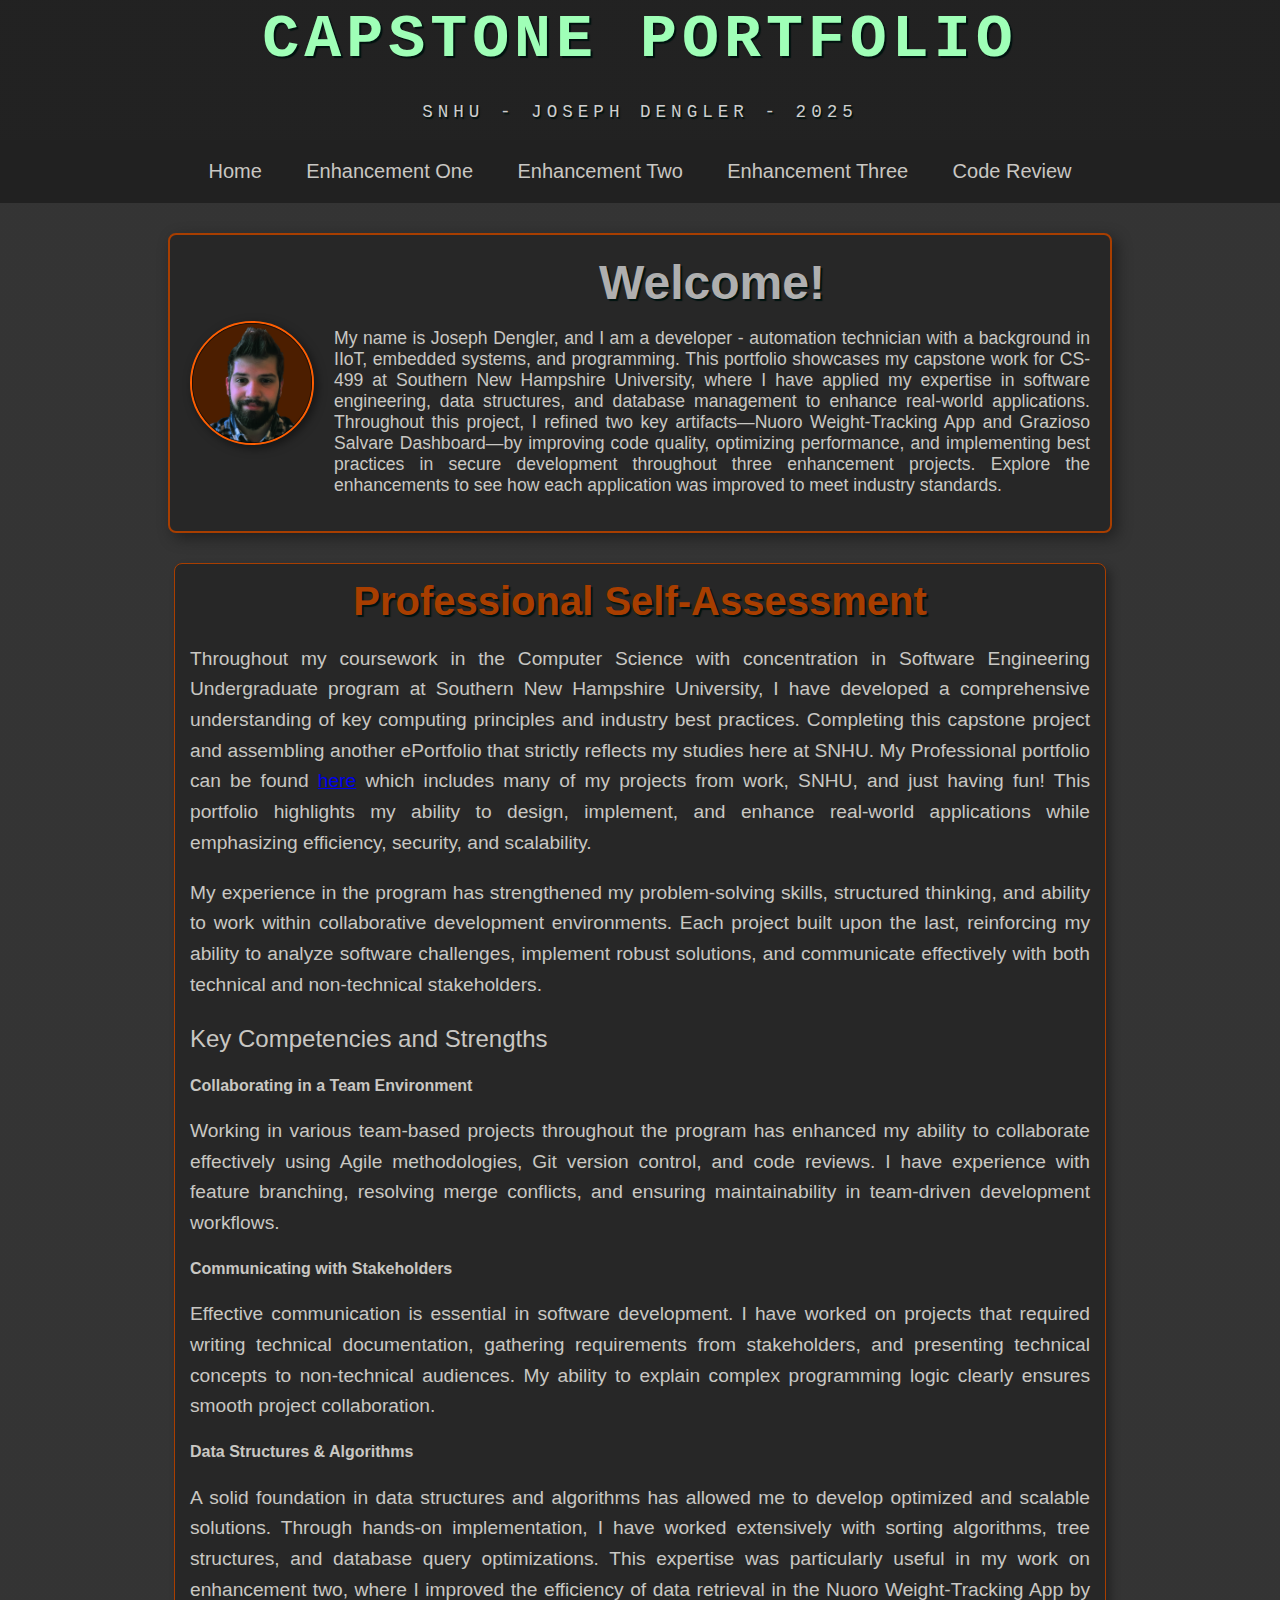
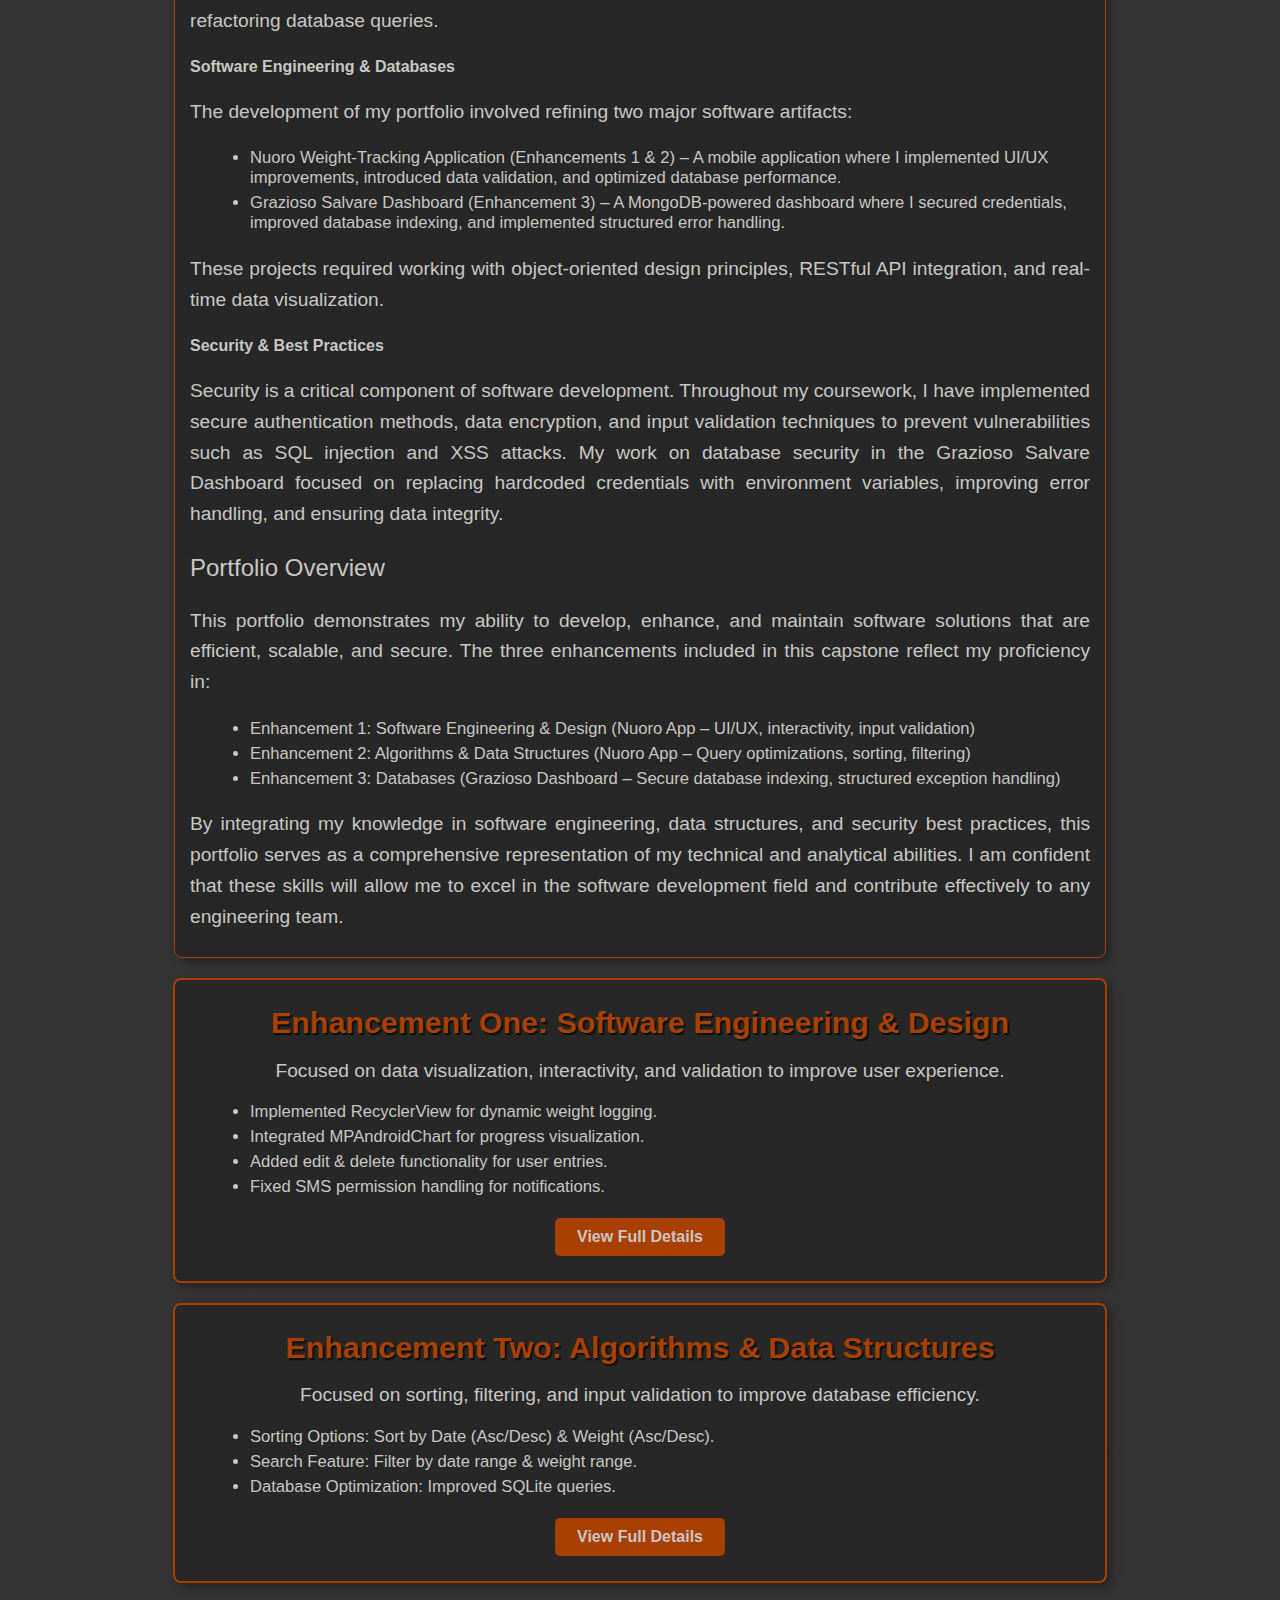
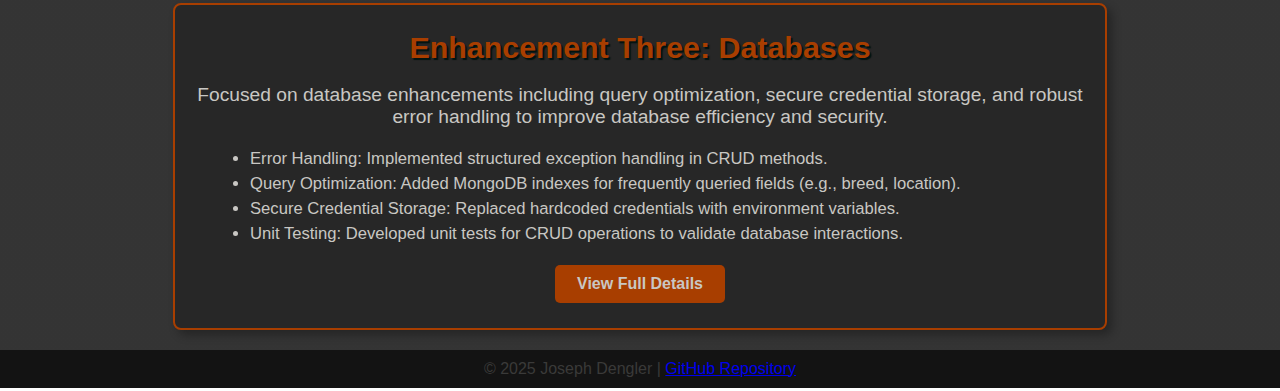
==== commit 5363efc6: "v1.1" ====
--- a/index.html
+++ b/index.html
@@ -46,9 +46,9 @@
         Throughout my coursework in the Computer Science with concentration in Software Engineering Undergraduate program at 
         Southern New Hampshire University, I have developed a comprehensive understanding of key computing principles and 
         industry best practices. Completing this capstone project and assembling another ePortfolio that strictly reflects 
-        my studies here at SNHU. My Professional portfolio can be found here [] which includes many of my projects from work,
-        SNHU, and just having fun! This portfolio highlights my ability to design, implement, and enhance real-world applications 
-        while emphasizing efficiency, security, and scalability.
+        my studies here at SNHU. My Professional portfolio can be found <a href="https://jpdengler.github.io/Portfolio/">here</a> 
+        which includes many of my projects from work, SNHU, and just having fun! This portfolio highlights my ability to design, 
+        implement, and enhance real-world applications while emphasizing efficiency, security, and scalability.
     </p>
 
     <p>
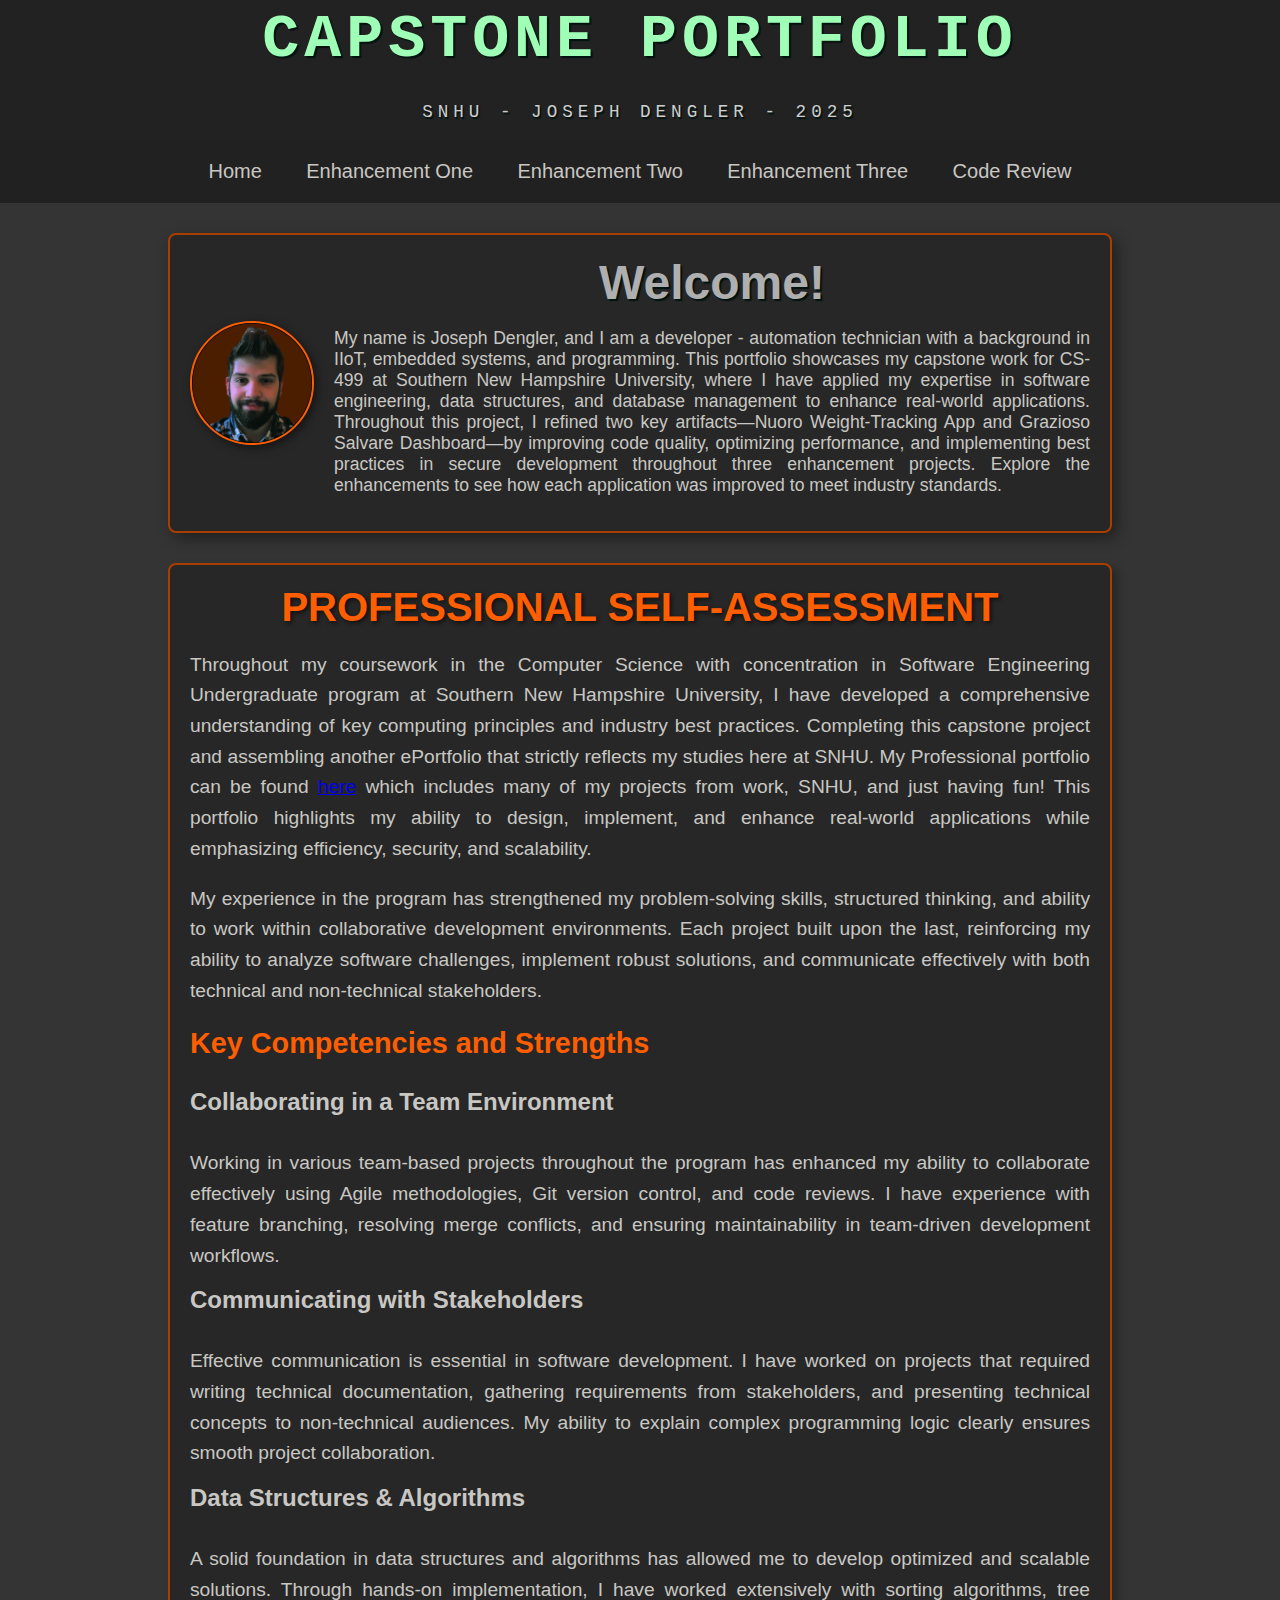
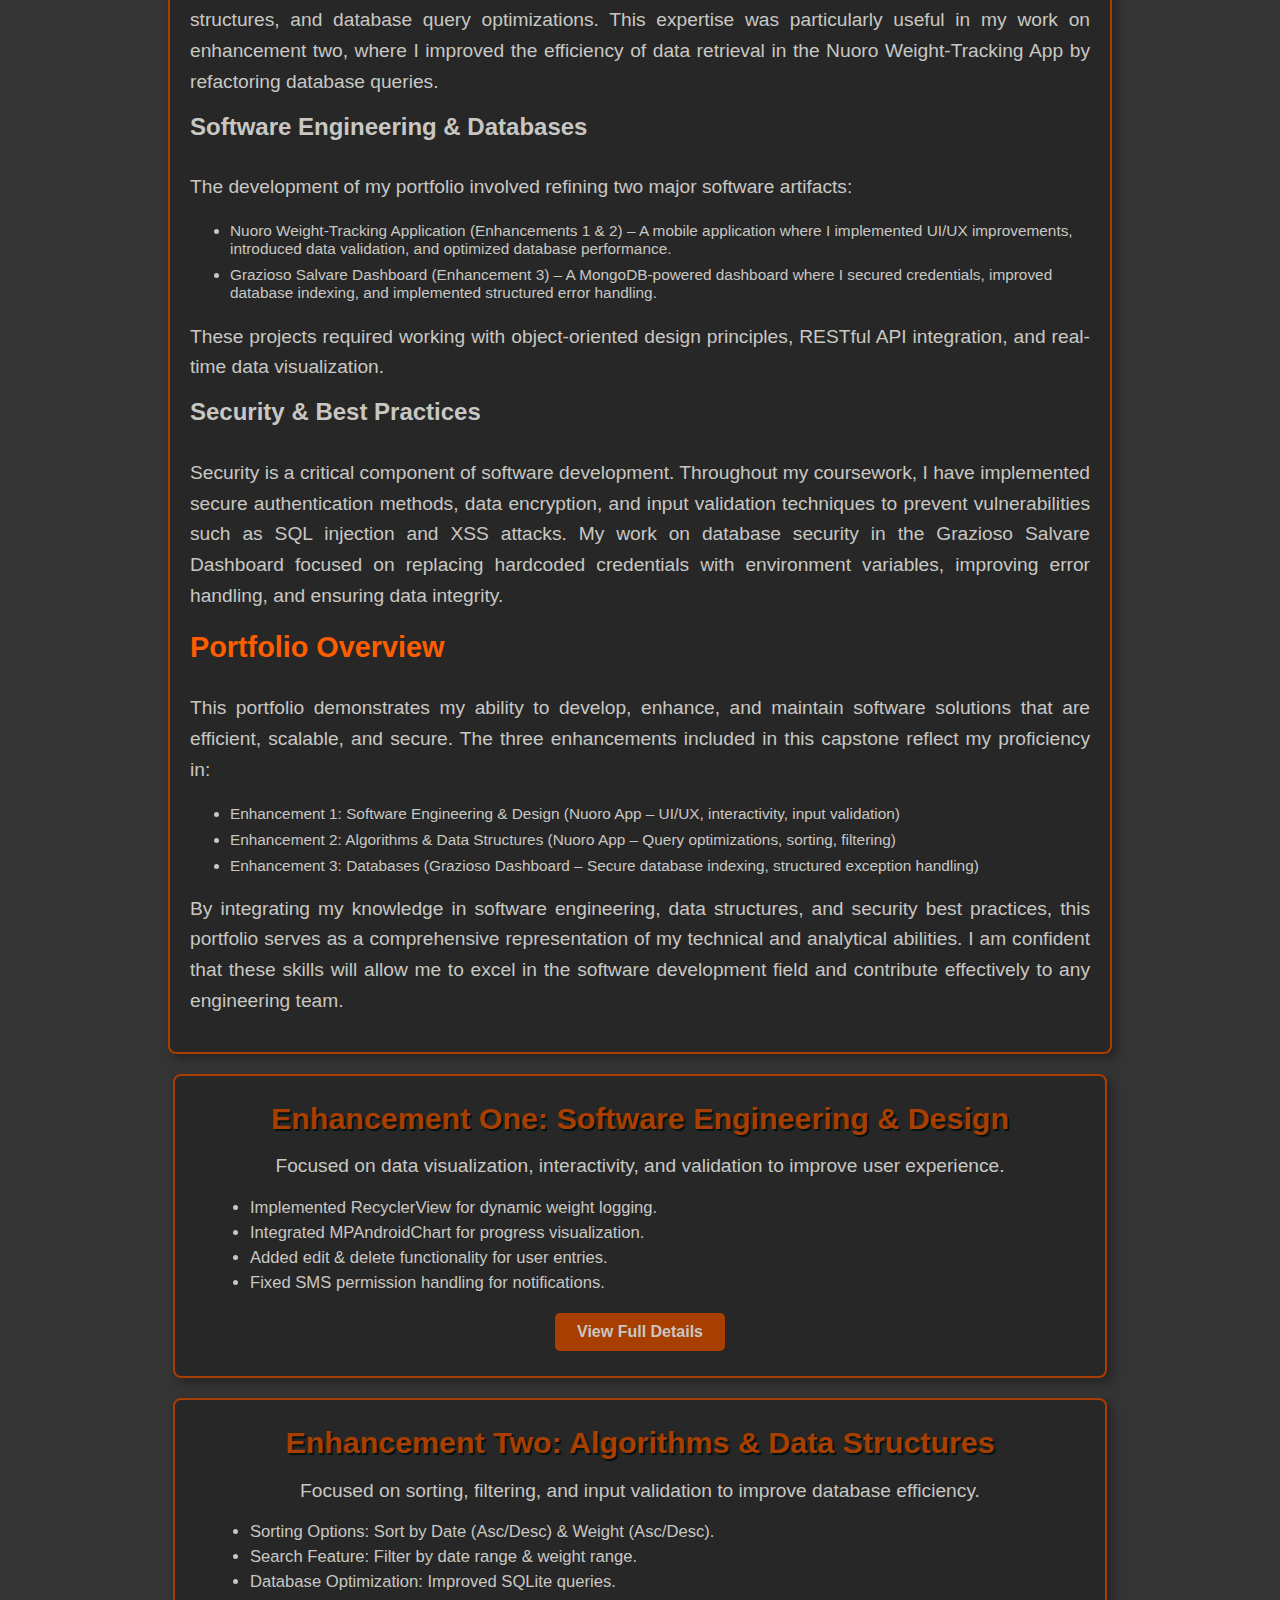
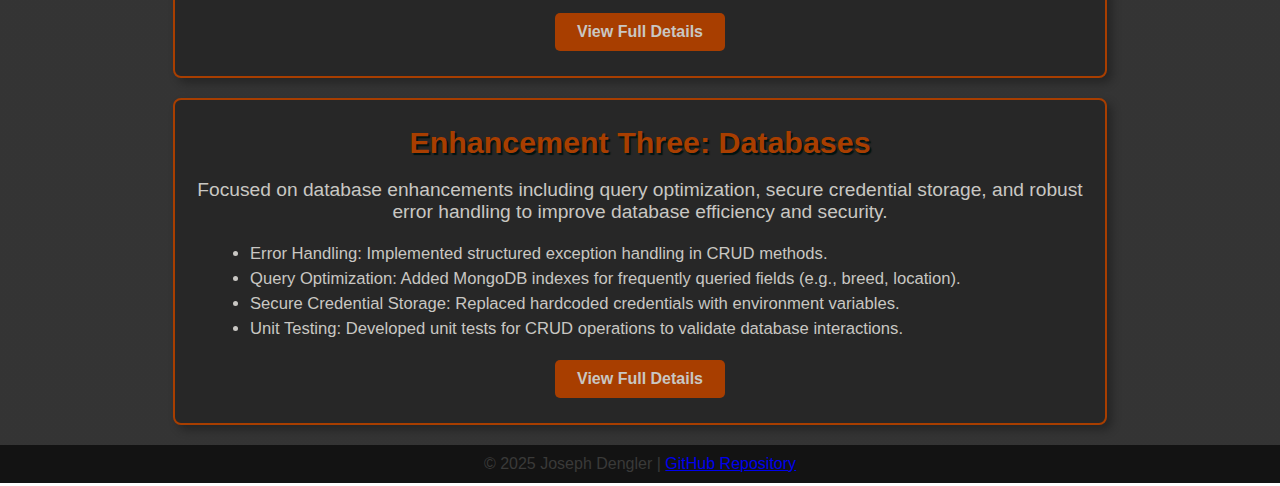
==== commit d5151c94: "final v2.0" ====
--- a/index.html
+++ b/index.html
@@ -39,7 +39,7 @@
     </div>
 </section>
 
-<section class="self-assessment">
+<section class="professional-self-assessment">
     <h2>Professional Self-Assessment</h2>
 
     <p>
--- a/styles.css
+++ b/styles.css
@@ -375,13 +375,13 @@
 .welcome-container {
     display: flex;
     align-items: center;
-    gap: 20px; /* Space between image and text */
+    gap: 20px; 
 }
 
 .profile-pic {
-    width: 120px; /* Adjust size as needed */
+    width: 120px;
     height: 120px;
-    border-radius: 50%; /* Makes it circular */
+    border-radius: 50%; 
     border: 2px solid #ff5e00;
     box-shadow: 3px 3px 10px rgba(0, 0, 0, 0.5);
 }
@@ -401,10 +401,62 @@
     text-align: justify;
 }
 
-/* Paragraph Styling */
-.self-assessment p {
+/* Professional Self-Assessment Styling */
+.professional-self-assessment {
+    background-color: #272727; /* Match Welcome tile */
+    border: 2px solid #a83e00; /* Match orange border */
+    padding: 20px;
+    border-radius: 8px;
+    margin: 20px auto;
+    max-width: 900px; /* Align width with Welcome tile */
+    text-align: center;
+    box-shadow: 5px 5px 10px rgba(0, 0, 0, 0.3);
+}
+
+/* Title Formatting */
+.professional-self-assessment h2 {
+    font-size: 2.5em; /* Match Welcome size */
+    color: #ff5e00; /* Orange header */
+    font-weight: bold;
+    margin-bottom: 10px;
+    text-transform: uppercase;
+    text-shadow: 2px 2px 4px rgba(0, 0, 0, 0.6);
+}
+
+/* Body Text */
+.professional-self-assessment p {
+    font-size: 1.2em; /* Match Welcome text */
+    color: #c9c7c3; /* Light gray */
+    text-align: justify;
+    line-height: 1.6; /* Improve readability */
+    margin-bottom: 15px;
+}
+
+/* Key Competencies Section */
+.professional-self-assessment h3 {
+    font-size: 1.8em;
+    color: #ff5e00; /* Orange for section headers */
+    font-weight: bold;
+    margin-top: 20px;
+    text-align: left;
+}
+
+/* Subheadings */
+.professional-self-assessment h4 {
+    font-size: 1.5em;
+    color: #c9c7c3;
+    margin-top: 15px;
+    text-align: left;
+}
+
+/* Bullet Points */
+.professional-self-assessment ul {
+    text-align: left;
     font-size: 1.2em;
-    line-height: 1.6;
-    margin-bottom: 10px;
-    text-align: justify;
-}+    color: #c9c7c3;
+    padding-left: 20px;
+}
+
+.professional-self-assessment li {
+    margin-bottom: 8px;
+}
